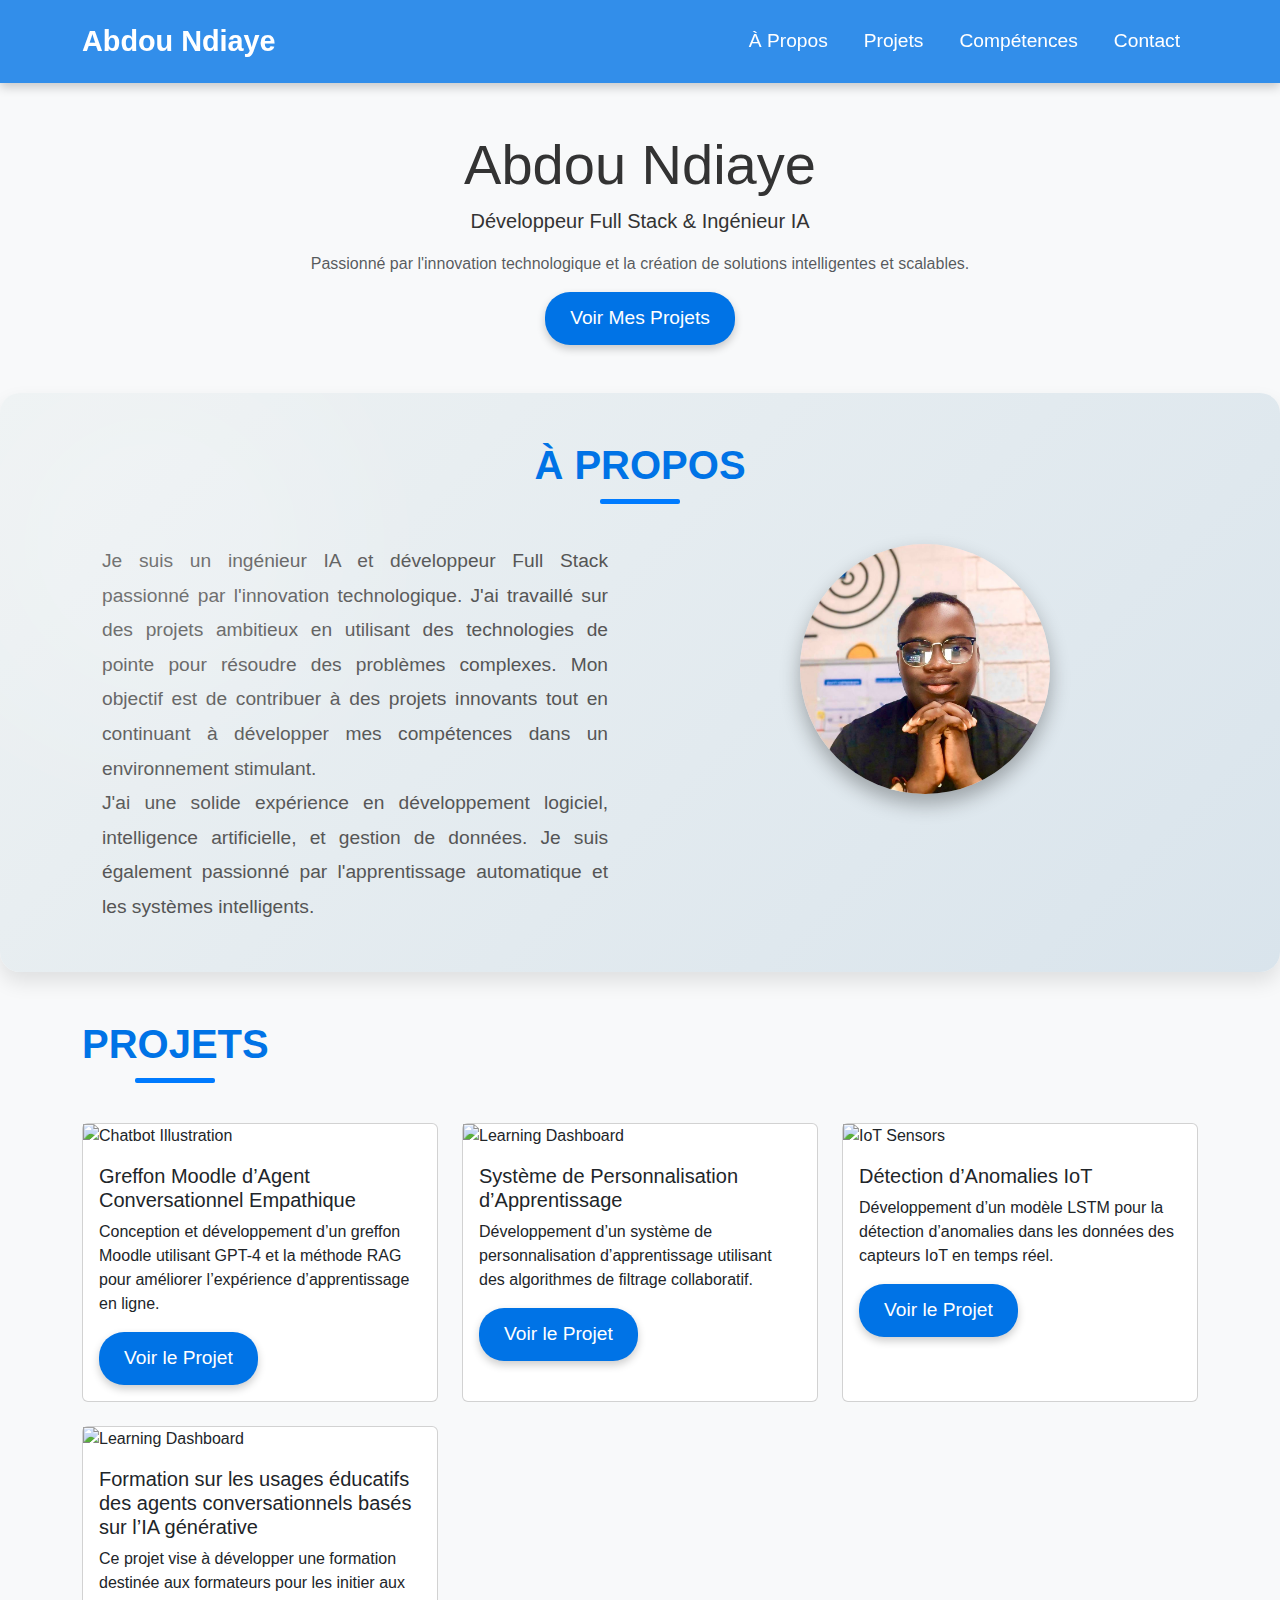
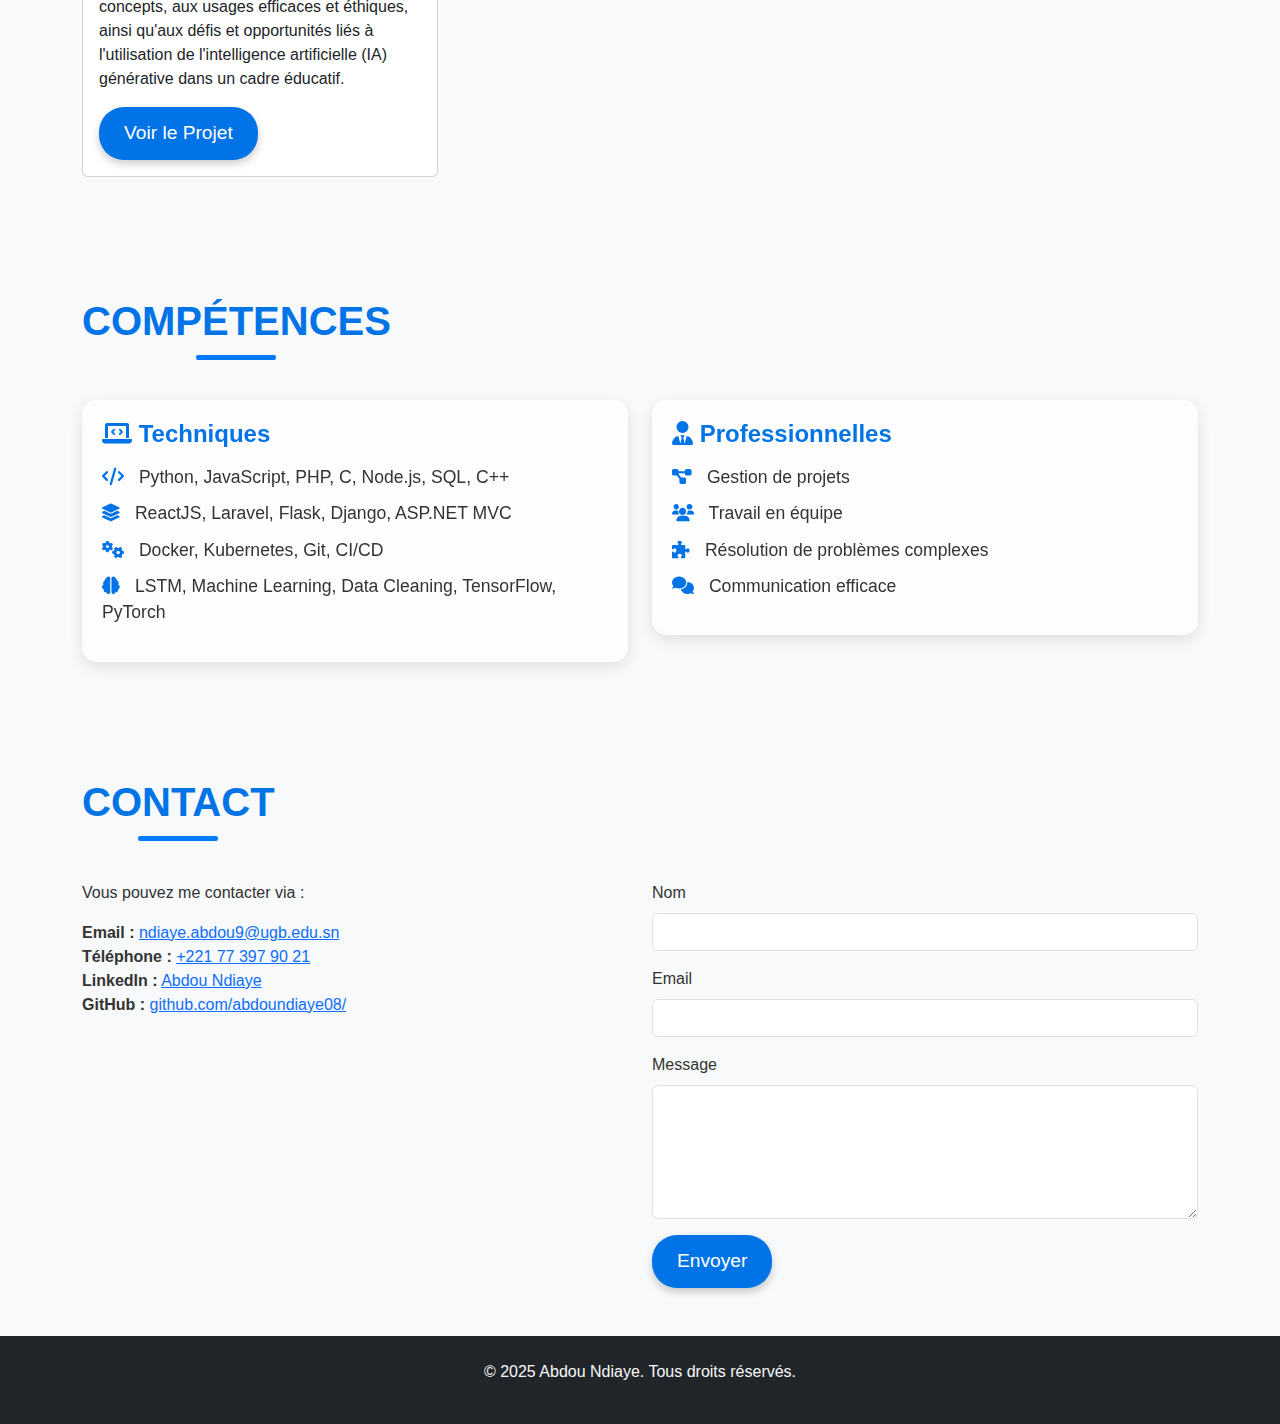
==== index.html @ fcce5448 "Renommage de portfolio.html en index.html" ====
<!DOCTYPE html>
<html lang="fr">
<head>
    <meta charset="UTF-8">
    <meta name="viewport" content="width=device-width, initial-scale=1.0">
    <title>Portfolio - Abdou Ndiaye</title>
    <!-- Bootstrap CSS -->
    <link href="https://cdn.jsdelivr.net/npm/bootstrap@5.3.0/dist/css/bootstrap.min.css" rel="stylesheet">
    <!-- Animate.css -->
    <link rel="stylesheet" href="https://cdnjs.cloudflare.com/ajax/libs/animate.css/4.1.1/animate.min.css">
    <link href="https://cdn.jsdelivr.net/npm/bootstrap@5.3.0/dist/css/bootstrap.min.css" rel="stylesheet">
    <!-- Font Awesome pour les icônes -->
    <link rel="stylesheet" href="https://cdnjs.cloudflare.com/ajax/libs/font-awesome/6.0.0/css/all.min.css">
    <!-- Custom CSS -->
    <style>
        /* Styles généraux */
/* Styles généraux */
body {
    font-family: 'Poppins', sans-serif;
    background-color: #f8f9fa;
    color: #333;
    margin: 0;
    padding: 0;
}

/* Barre de navigation */
.navbar {
    background: rgba(0, 115, 230, 0.8); /* Bleu avec transparence */
    backdrop-filter: blur(10px); /* Effet Glassmorphism */
    box-shadow: 0 4px 10px rgba(0, 0, 0, 0.2);
    padding: 15px 0;
    transition: all 0.3s ease-in-out;
}

/* Logo de la marque */
.navbar-brand {
    font-size: 1.8rem;
    font-weight: bold;
    color: #fff !important;
    transition: color 0.3s ease;
}

.navbar-brand:hover {
    color: #d9e4ec !important;
}

/* Liens de la navigation */
.navbar-nav .nav-link {
    font-size: 1.2rem;
    font-weight: 500;
    color: #fff !important;
    margin: 0 10px;
    transition: color 0.3s ease-in-out, transform 0.2s ease;
    padding: 8px 15px;
    border-radius: 5px;
}

/* Effet au survol */
.navbar-nav .nav-link:hover {
    color: #ffdd57 !important;
    transform: translateY(-2px);
}

/* Lien actif */
.navbar-nav .nav-link.active {
    color: #ffdd57 !important;
    font-weight: bold;
    border-bottom: 2px solid #ffdd57;
}

/* Bouton du menu responsive */
.navbar-toggler {
    border: none;
    outline: none;
}

.navbar-toggler-icon {
    background-color: white;
    border-radius: 5px;
    padding: 5px;
}

/* Effet de navbar collante lors du défilement */
.navbar.scrolled {
    background: rgba(0, 115, 230, 0.9);
    box-shadow: 0 4px 15px rgba(0, 0, 0, 0.3);
}

/* Responsive */
@media (max-width: 992px) {
    .navbar-nav {
        text-align: center;
    }

    .navbar-nav .nav-link {
        display: block;
        margin: 10px 0;
        padding: 10px;
    }
}

/* Section "À Propos" */
#about {
    background: linear-gradient(135deg, #eef2f3, #d9e4ec); /* Dégradé plus doux */
    padding: 80px 0;
    text-align: center;
    border-radius: 20px;
    box-shadow: 0 10px 20px rgba(0, 0, 0, 0.1);
    position: relative;
    overflow: hidden;
}

/* Animation de fond (effet de lumière) */
#about::before {
    content: "";
    position: absolute;
    width: 400px;
    height: 400px;
    background: rgba(255, 255, 255, 0.2);
    top: -50px;
    left: -50px;
    border-radius: 50%;
    filter: blur(100px);
}

/* Titre de la section */
.section-title {
    font-size: 2.5rem;
    font-weight: bold;
    color: #0073e6;
    text-transform: uppercase;
    margin-bottom: 40px;
    position: relative;
    display: inline-block;
}

.section-title::after {
    content: "";
    width: 80px;
    height: 5px;
    background: #007bff;
    display: block;
    margin: 10px auto 0;
    border-radius: 2px;
}

/* Contenu du texte */
#about p {
    font-size: 1.2rem;
    color: #555;
    line-height: 1.8;
    text-align: justify;
    margin: 0 20px;
}

/* Style de l’image */
#about img {
    width: 250px;
    height: 250px;
    border-radius: 50%;
    object-fit: cover;
    box-shadow: 0px 10px 20px rgba(0, 0, 0, 0.3);
    transition: transform 0.4s ease, box-shadow 0.4s ease;
}

#about img:hover {
    transform: scale(1.08);
    box-shadow: 0px 15px 25px rgba(0, 0, 0, 0.4);
}

/* Responsive */
@media (max-width: 768px) {
    #about .row {
        flex-direction: column-reverse;
    }

    .col-md-6 {
        margin-bottom: 20px;
    }

    #about img {
        width: 180px;
        height: 180px;
    }
}

/* Boutons */
.btn-primary {
    background-color: #0073e6;
    border: none;
    padding: 12px 25px;
    font-size: 1.2rem;
    border-radius: 25px;
    transition: background 0.3s ease, transform 0.2s ease;
    box-shadow: 0 4px 8px rgba(0, 0, 0, 0.2);
}

.btn-primary:hover {
    background-color: #005bb5;
    transform: translateY(-3px);
}

/* Footer */
footer {
    background-color: #333;
    color: #fff;
    padding: 20px 0;
    text-align: center;
    font-size: 1rem;
}

/* Ajout d’un effet de carte pour la présentation des compétences */
.skill-card {
    background: rgba(255, 255, 255, 0.7);
    backdrop-filter: blur(10px);
    border-radius: 15px;
    padding: 20px;
    margin-bottom: 20px;
    box-shadow: 0 5px 15px rgba(0, 0, 0, 0.1);
    transition: transform 0.3s ease, box-shadow 0.3s ease;
}

.skill-card:hover {
    transform: translateY(-8px);
    box-shadow: 0 8px 20px rgba(0, 0, 0, 0.2);
}

.skill-card h4 {
    color: #0073e6;
    margin-bottom: 15px;
    font-weight: bold;
}

.skill-card ul {
    list-style-type: none;
    padding-left: 0;
}

.skill-card ul li {
    margin-bottom: 10px;
    font-size: 1.1rem;
    color: #333;
}

.skill-card ul li i {
    margin-right: 10px;
    color: #0073e6;
}

    </style>
</head>
<body>

    <!-- Navigation Bar -->
    <nav class="navbar navbar-expand-lg navbar-dark">
        <div class="container">
            <a class="navbar-brand" href="#">Abdou Ndiaye</a>
            <button class="navbar-toggler" type="button" data-bs-toggle="collapse" data-bs-target="#navbarNav" aria-controls="navbarNav" aria-expanded="false" aria-label="Toggle navigation">
                <span class="navbar-toggler-icon"></span>
            </button>
            <div class="collapse navbar-collapse" id="navbarNav">
                <ul class="navbar-nav ms-auto">
                    <li class="nav-item">
                        <a class="nav-link" href="#about">À Propos</a>
                    </li>
                    <li class="nav-item">
                        <a class="nav-link" href="#projects">Projets</a>
                    </li>
                    <li class="nav-item">
                        <a class="nav-link" href="#skills">Compétences</a>
                    </li>
                    <li class="nav-item">
                        <a class="nav-link" href="#contact">Contact</a>
                    </li>
                </ul>
            </div>
        </div>
    </nav>

    <!-- Hero Section -->
    <section class="bg-light py-5 text-center animate__animated animate__fadeIn">
        <div class="container">
            <h1 class="display-4">Abdou Ndiaye</h1>
            <p class="lead">Développeur Full Stack & Ingénieur IA</p>
            <p class="text-muted">Passionné par l'innovation technologique et la création de solutions intelligentes et scalables.</p>
            <a href="#projects" class="btn btn-primary btn-lg">Voir Mes Projets</a>
        </div>
    </section>

    <!-- À Propos Section -->
    <section id="about" class="py-5">
        <div class="container">
            <h2 class="section-title animate__animated animate__fadeInLeft">À Propos</h2>
            <div class="row">
                <div class="col-md-6 animate__animated animate__fadeInLeft">
                    <p>
                        Je suis un ingénieur IA et développeur Full Stack passionné par l'innovation technologique. J'ai travaillé sur des projets ambitieux en utilisant des technologies de pointe pour résoudre des problèmes complexes. Mon objectif est de contribuer à des projets innovants tout en continuant à développer mes compétences dans un environnement stimulant.
                    </p>
                    <p>
                        J'ai une solide expérience en développement logiciel, intelligence artificielle, et gestion de données. Je suis également passionné par l'apprentissage automatique et les systèmes intelligents.
                    </p>
                </div>
                <div class="col-md-6 animate__animated animate__fadeInRight">
                    <img src="photo1.jpg" alt="Photo de profil" class="img-fluid rounded-circle">
                </div>
            </div>
        </div>
    </section>

    <!-- Projets Section -->
    <section id="projects" class="py-5 bg-light">
        <div class="container">
            <h2 class="section-title animate__animated animate__fadeIn">Projets</h2>
            <div class="row">
                <!-- Projet 1 -->
                <div class="col-md-4 mb-4 animate__animated animate__fadeInUp">
                    <div class="card h-100">
                        <img src="https://images.unsplash.com/photo-1617042375876-a13e36732a04?ixlib=rb-4.0.3&ixid=M3wxMjA3fDB8MHxzZWFyY2h8Mnx8Y2hhdGJvdHxlbnwwfHwwfHx8MA%3D%3D&auto=format&fit=crop&w=500&q=60" alt="Chatbot Illustration" class="img-fluid">
                        <div class="card-body">
                            <h5 class="card-title">Greffon Moodle d’Agent Conversationnel Empathique</h5>
                            <p class="card-text">
                                Conception et développement d’un greffon Moodle utilisant GPT-4 et la méthode RAG pour améliorer l’expérience d’apprentissage en ligne.
                            </p>
                            <a href="greffon.html" class="btn btn-primary">Voir le Projet</a>
                        </div>
                    </div>
                </div>
                <!-- Projet 2 -->
                <div class="col-md-4 mb-4 animate__animated animate__fadeInUp animate__delay-1s">
                    <div class="card h-100">
                        <img src="https://images.unsplash.com/photo-1522202176988-66273c2fd55f?ixlib=rb-4.0.3&ixid=M3wxMjA3fDB8MHxzZWFyY2h8M3x8ZWR1Y2F0aW9uJTIwZGFzaGJvYXJkfGVufDB8fDB8fHww&auto=format&fit=crop&w=500&q=60" alt="Learning Dashboard" class="img-fluid">
                        <div class="card-body">
                            <h5 class="card-title">Système de Personnalisation d’Apprentissage</h5>
                            <p class="card-text">
                                Développement d’un système de personnalisation d’apprentissage utilisant des algorithmes de filtrage collaboratif.
                            </p>
                            <a href="sr.html" class="btn btn-primary">Voir le Projet</a>
                        </div>
                    </div>
                </div>
                <!-- Projet 3 -->
                <div class="col-md-4 mb-4 animate__animated animate__fadeInUp animate__delay-2s">
                    <div class="card h-100">
                        <img src="https://images.unsplash.com/photo-1518770660439-4636190af475?ixlib=rb-4.0.3&ixid=M3wxMjA3fDB8MHxzZWFyY2h8Mnx8aW90JTIwc2Vuc29yc3xlbnwwfHwwfHx8MA%3D%3D&auto=format&fit=crop&w=500&q=60" alt="IoT Sensors" class="img-fluid">
                        <div class="card-body">
                            <h5 class="card-title">Détection d’Anomalies IoT</h5>
                            <p class="card-text">
                                Développement d’un modèle LSTM pour la détection d’anomalies dans les données des capteurs IoT en temps réel.
                            </p>
                            <a href="anomalie.html" class="btn btn-primary">Voir le Projet</a>
                        </div>
                    </div>
                </div>
            </div>
            <div class="row">
                <div class="col-md-4 mb-4 animate__animated animate__fadeInUp animate__delay-1s">
                    <div class="card h-100">
                        <img src="https://images.unsplash.com/photo-1522202176988-66273c2fd55f?ixlib=rb-4.0.3&ixid=M3wxMjA3fDB8MHxzZWFyY2h8M3x8ZWR1Y2F0aW9uJTIwZGFzaGJvYXJkfGVufDB8fDB8fHww&auto=format&fit=crop&w=500&q=60" alt="Learning Dashboard" class="img-fluid">
                        <div class="card-body">
                            <h5 class="card-title">Formation sur les usages éducatifs des agents conversationnels basés sur l’IA générative</h5>
                            <p class="card-text">
                                Ce projet vise à développer une formation destinée aux formateurs pour les initier aux concepts, aux usages efficaces et éthiques, ainsi qu'aux défis et opportunités liés à l'utilisation de l'intelligence artificielle (IA) générative dans un cadre éducatif.  </p>
                            <a href="formation.html" class="btn btn-primary">Voir le Projet</a>
                        </div>
                    </div>
                </div>
            </div>
        </div>
    </section>

    <!-- Compétences Section -->
    <!-- Compétences Section -->
    <section id="skills" class="py-5">
        <div class="container">
            <h2 class="section-title animate__animated animate__fadeInLeft">Compétences</h2>
            <div class="row">
                <!-- Compétences Techniques -->
                <div class="col-md-6 animate__animated animate__fadeInLeft">
                    <div class="skill-card">
                        <h4><i class="fas fa-laptop-code"></i> Techniques</h4>
                        <ul>
                            <li><i class="fas fa-code"></i> Python, JavaScript, PHP, C, Node.js, SQL, C++</li>
                            <li><i class="fas fa-layer-group"></i> ReactJS, Laravel, Flask, Django, ASP.NET MVC</li>
                            <li><i class="fas fa-cogs"></i> Docker, Kubernetes, Git, CI/CD</li>
                            <li><i class="fas fa-brain"></i> LSTM, Machine Learning, Data Cleaning, TensorFlow, PyTorch</li>
                        </ul>
                    </div>
                </div>

                <!-- Compétences Professionnelles -->
                <div class="col-md-6 animate__animated animate__fadeInRight">
                    <div class="skill-card">
                        <h4><i class="fas fa-user-tie"></i> Professionnelles</h4>
                        <ul>
                            <li><i class="fas fa-project-diagram"></i> Gestion de projets</li>
                            <li><i class="fas fa-users"></i> Travail en équipe</li>
                            <li><i class="fas fa-puzzle-piece"></i> Résolution de problèmes complexes</li>
                            <li><i class="fas fa-comments"></i> Communication efficace</li>
                        </ul>
                    </div>
                </div>
            </div>
        </div>
    </section>


  <!-- Contact Section -->
<section id="contact" class="py-5 bg-light">
    <div class="container">
        <h2 class="section-title text-center animate__animated" data-animation="animate__fadeIn">Contact</h2>
        <div class="row">
            <div class="col-md-6 animate__animated" data-animation="animate__fadeInLeft">
                <p>Vous pouvez me contacter via :</p>
                <ul class="list-unstyled">
                    <li><strong>Email :</strong> <a href="mailto:ndiaye.abdou9@ugb.edu.sn">ndiaye.abdou9@ugb.edu.sn</a></li>
                    <li><strong>Téléphone :</strong> <a href="tel:+221773979021">+221 77 397 90 21</a></li>
                    <li><strong>LinkedIn :</strong> <a href="https://www.linkedin.com/in/abdou-ndiaye-775a87233/" target="_blank">Abdou Ndiaye</a></li>
                    <li><strong>GitHub :</strong> <a href="https://github.com/abdoundiaye08/" target="_blank">github.com/abdoundiaye08/</a></li>
                </ul>
            </div>
            <div class="col-md-6 animate__animated" data-animation="animate__fadeInRight">
                <form id="contactForm" novalidate>
                    <div class="mb-3">
                        <label for="name" class="form-label">Nom</label>
                        <input type="text" class="form-control" id="name" required aria-label="Votre nom">
                        <div class="invalid-feedback">Veuillez entrer votre nom.</div>
                    </div>
                    <div class="mb-3">
                        <label for="email" class="form-label">Email</label>
                        <input type="email" class="form-control" id="email" required aria-label="Votre email">
                        <div class="invalid-feedback">Veuillez entrer un email valide.</div>
                    </div>
                    <div class="mb-3">
                        <label for="message" class="form-label">Message</label>
                        <textarea class="form-control" id="message" rows="5" required aria-label="Votre message"></textarea>
                        <div class="invalid-feedback">Veuillez entrer un message.</div>
                    </div>
                    <button type="submit" class="btn btn-primary">
                        <span class="spinner-border spinner-border-sm d-none" role="status" aria-hidden="true"></span>
                        Envoyer
                    </button>
                </form>
            </div>
        </div>
    </div>
</section>

<!-- Footer -->
<footer class="text-center py-4 bg-dark text-light animate__animated" data-animation="animate__fadeInUp">
    <div class="container">
        <p>&copy; 2025 Abdou Ndiaye. Tous droits réservés.</p>
    </div>
</footer>

<!-- Bootstrap JS -->
<script src="https://cdn.jsdelivr.net/npm/bootstrap@5.3.0/dist/js/bootstrap.bundle.min.js"></script>
<script src="https://cdn.jsdelivr.net/npm/@emailjs/browser@3/dist/email.min.js"></script>

<script>
    emailjs.init("gnNwcIndeKohnRM6B"); // Remplace avec ta vraie clé publique
</script>
<!-- Custom JS -->
<script>
   document.addEventListener("DOMContentLoaded", function () {
    // 📌 Gestion des animations au scroll
    const sections = document.querySelectorAll(".animate__animated");

    const observer = new IntersectionObserver(entries => {
        entries.forEach(entry => {
            if (entry.isIntersecting) {
                entry.target.classList.add(entry.target.dataset.animation);
                observer.unobserve(entry.target);
            }
        });
    }, { threshold: 0.2 });

    sections.forEach(section => observer.observe(section));

    // 📌 Gestion du formulaire avec EmailJS
    const form = document.getElementById("contactForm");
    const spinner = form.querySelector(".spinner-border");
    const submitButton = form.querySelector("button");

    form.addEventListener("submit", function (event) {
        event.preventDefault();
        event.stopPropagation();

        if (form.checkValidity()) {
            // Désactiver le bouton et afficher le spinner
            submitButton.disabled = true;
            submitButton.innerHTML = 'Envoi en cours... <span class="spinner-border spinner-border-sm"></span>';

            // Récupération des valeurs du formulaire
            const params = {
                to_name: "Abdou Ndiaye",
                from_name: document.getElementById("name").value,
                from_email: document.getElementById("email").value,
                message: document.getElementById("message").value
            };

            // 📩 Envoi via EmailJS
            emailjs.send("service_k6swk8x", "template_z4g2xxy", params)
                .then(function (response) {
                    alert("Merci ! Votre message a été envoyé avec succès.");
                    form.reset();
                })
                .catch(function (error) {
                    console.error("Erreur lors de l'envoi :", error);
                    alert("Une erreur est survenue, veuillez réessayer.");
                })
                .finally(() => {
                    // Réactivation du bouton et masquage du spinner
                    submitButton.disabled = false;
                    submitButton.innerHTML = "Envoyer";
                });
        }

        form.classList.add("was-validated");
    });
});

</script>
<script>
    window.addEventListener("scroll", function () {
    let navbar = document.querySelector(".navbar");
    if (window.scrollY > 50) {
        navbar.classList.add("scrolled");
    } else {
        navbar.classList.remove("scrolled");
    }
});

</script>

</body>
</html>
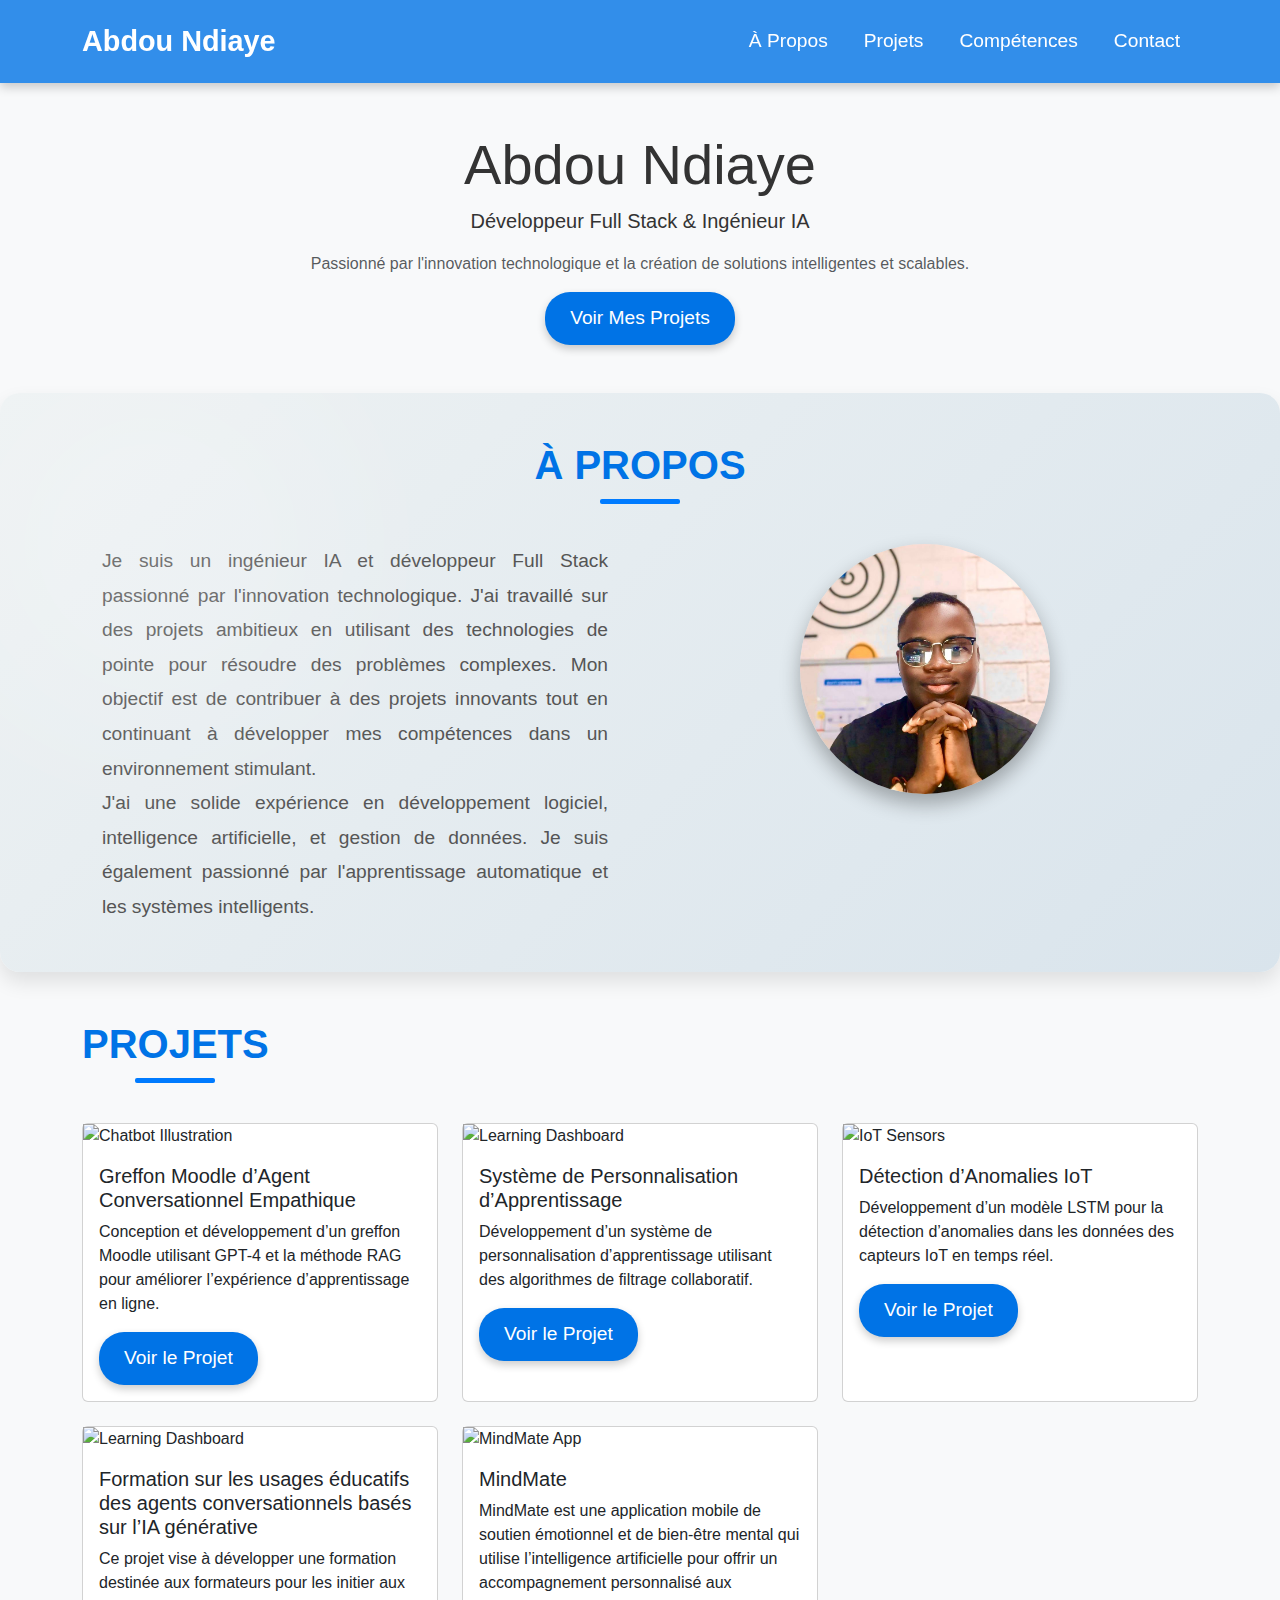
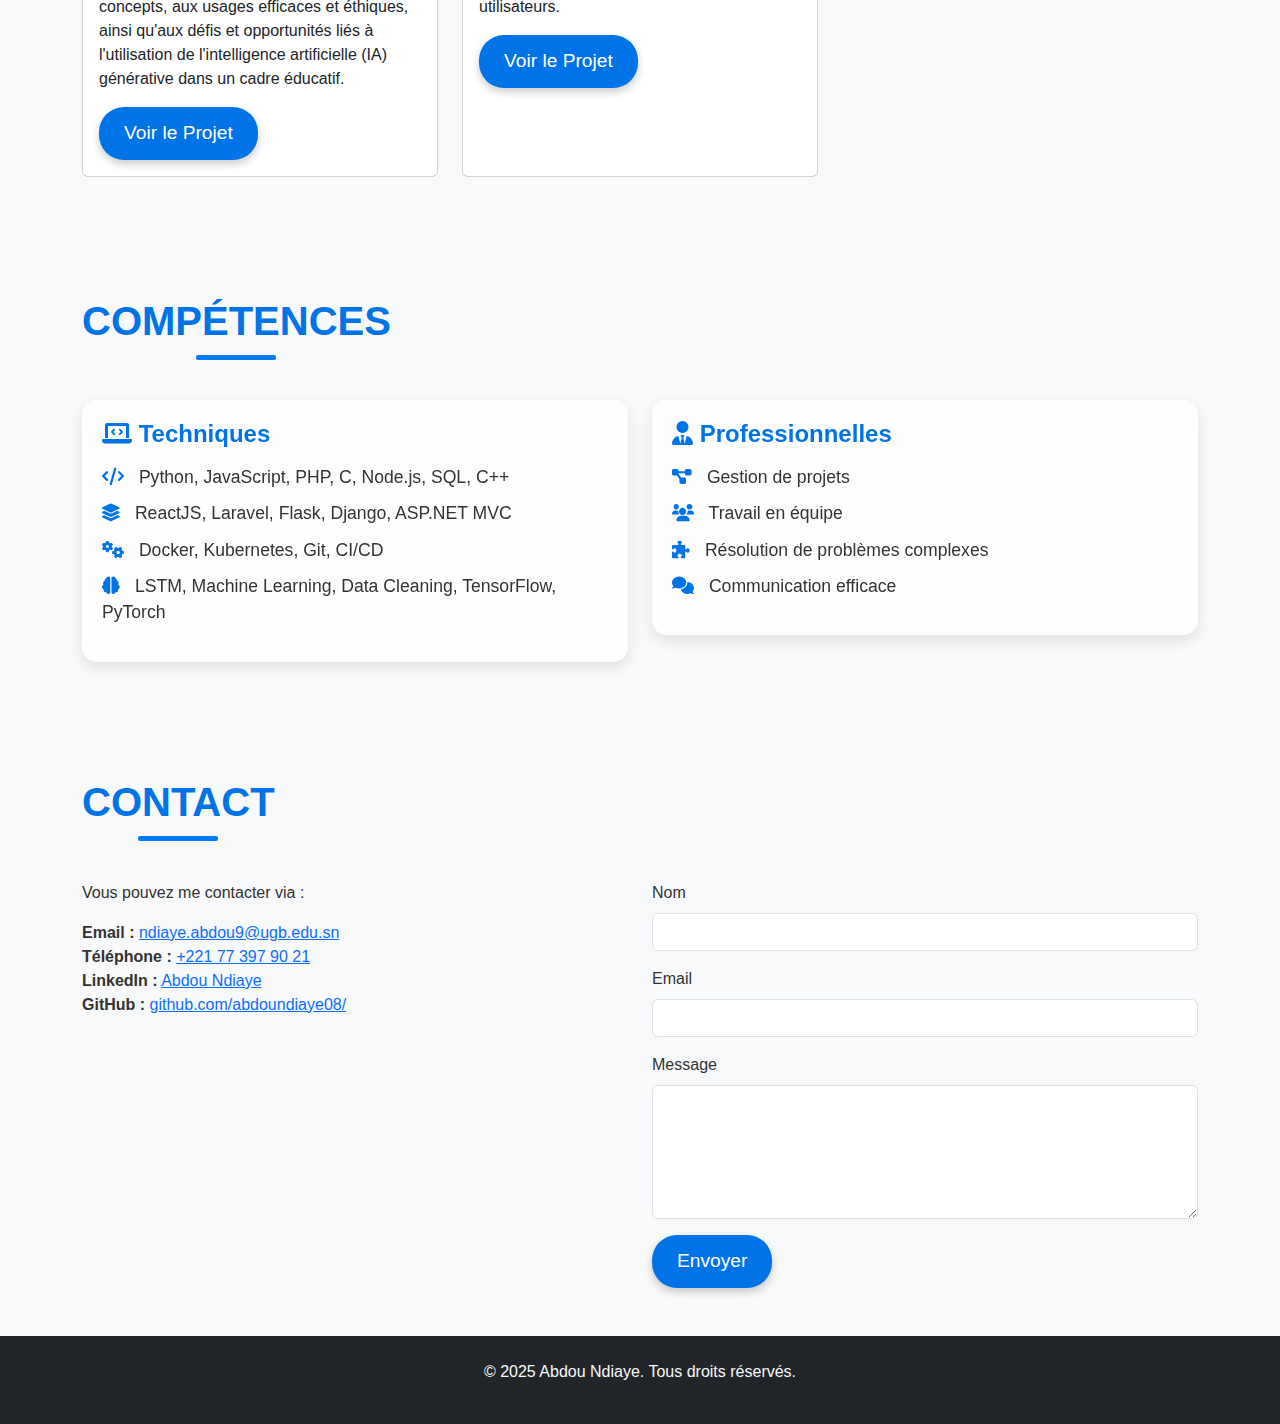
==== commit cef7a0d7: "mindmade" ====
--- a/index.html
+++ b/index.html
@@ -364,6 +364,18 @@
                         </div>
                     </div>
                 </div>
+                <div class="col-md-4 mb-4 animate__animated animate__fadeInUp animate__delay-1s">
+                    <div class="card h-100">
+                        <img src="https://media.istockphoto.com/id/1332266704/photo/world-alzheimers-day-paper-silhouette-of-human-head-with-red-tangled-threads-on-blue.jpg?s=1024x1024&w=is&k=20&c=AaRUB95CF8bR2k5MEd-Gzcd271A_nf2LHjIvpM7XSiE=" alt="MindMate App" class="img-fluid">
+                        <div class="card-body">
+                            <h5 class="card-title">MindMate</h5>
+                            <p class="card-text">
+                                MindMate est une application mobile de soutien émotionnel et de bien-être mental qui utilise l’intelligence artificielle pour offrir un accompagnement personnalisé aux utilisateurs.
+                            </p>
+                            <a href="mindmate.html" class="btn btn-primary">Voir le Projet</a>
+                        </div>
+                    </div>
+                </div>
             </div>
         </div>
     </section>
